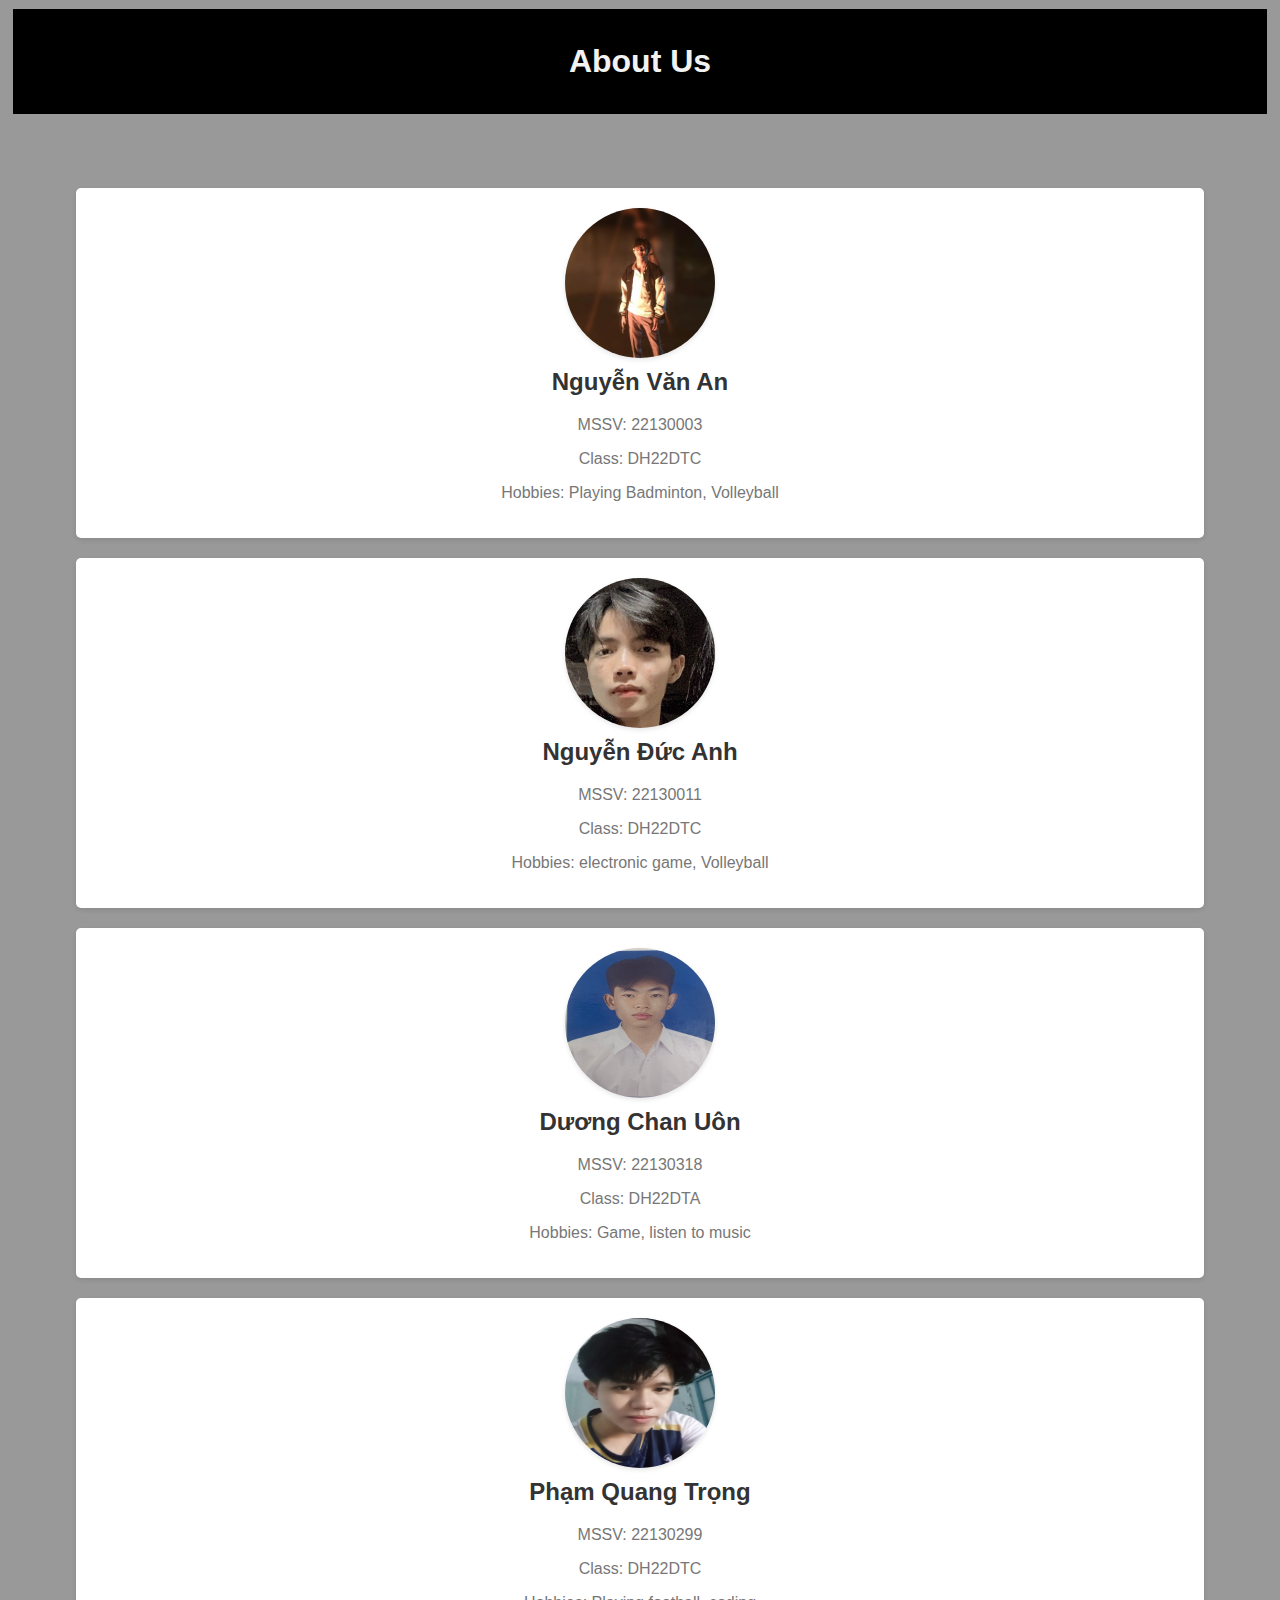
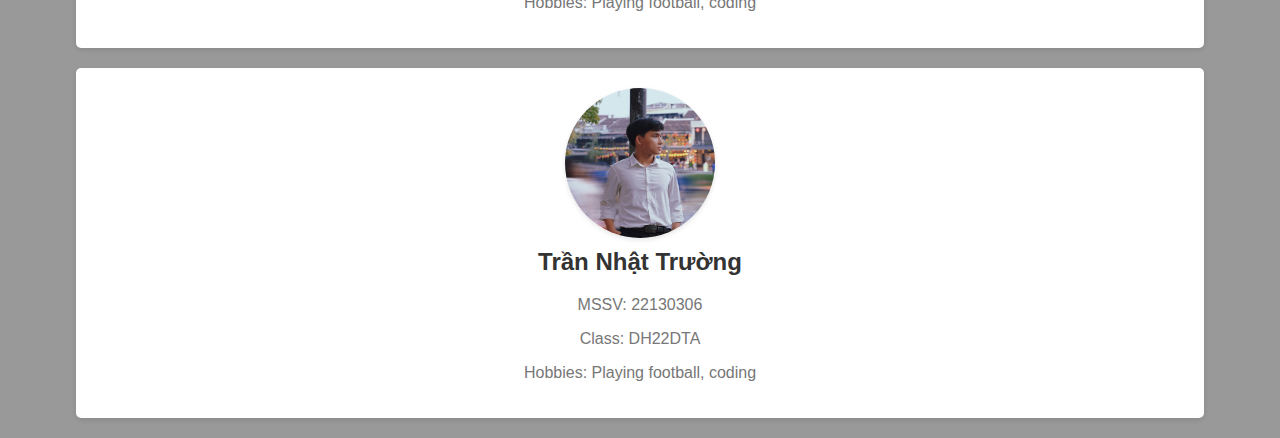
==== indexAbout.html @ 25909698 "coaching" ====
<!DOCTYPE html>
<html>
<head>
    <title>About Us</title>
    <link rel="stylesheet" type="text/css" href="styleAbout.css">
</head>
<body>
    <div class="aboutUs">
        <h1>About Us</h1>
    </div>
    

    <div class="container">
        <div class="member">
            <img src="./img/img_About/avt-me.jpg" alt="Member 1" class="avatar">
            <h2>Nguyễn Văn An</h2>
            <p>MSSV: 22130003</p>
            <p>Class: DH22DTC</p>
            <p>Hobbies: Playing Badminton, Volleyball</p>
        </div>

        <div class="member">
            <img src="./img/img_About/avtDucAnh.png" alt="Member 2" class="avatar">
            <h2>Nguyễn Đức Anh</h2>
            <p>MSSV: 22130011</p>
            <p>Class: DH22DTC</p>
            <p>Hobbies: electronic game, Volleyball</p>
        </div>
    
        <div class="member">
            <img src="./img/img_About/avtUon.jpg" alt="Member 3" class="avatar">
            <h2>Dương Chan Uôn</h2>
            <p>MSSV: 22130318</p>
            <p>Class: DH22DTA</p>
            <p>Hobbies: Game, listen to music</p>
        </div>
    
        <div class="member">
            <img src="./img/img_About/avtQuangTrong.jpg" alt="Member 4" class="avatar">
            <h2>Phạm Quang Trọng</h2>
            <p>MSSV: 22130299</p>
            <p>Class: DH22DTC</p>
            <p>Hobbies: Playing football, coding</p>
        </div>
    
        <div class="member">
            <img src="./img/img_About/avtTranNhatTruong.jpg" alt="Member 5" class="avatar">
            <h2>Trần Nhật Trường</h2>
            <p>MSSV: 22130306</p>
            <p>Class: DH22DTA</p>
            <p>Hobbies: Playing football, coding</p>
        </div>
    </div>

</body>
</html>
---- styleAbout.css ----
body {
    font-family: Arial, sans-serif;
    background-color: #999;
    margin: 1%;
}



.aboutUs{
    background-color: #000000;
    color: #f2f2f2;
    text-align: center;
    padding: 1% 0;
    position: fixed;
    width: 98%;
    margin-bottom: 5%;
    /* border-radius: 10px; */
    top: 1%;
}

.container{
    padding: 0 5%;
    margin-top: 15%;
    
}

.member {
    background-color: #fff;
    border-radius: 5px;
    box-shadow: 0px 2px 5px rgba(0, 0, 0, 0.1);
    padding: 20px;
    margin-bottom: 20px;
}

.avatar {
    width: 150px;
    height: 150px;
    border-radius: 50%;
    margin: 0 auto;
    display: block;
    box-shadow: 0px 2px 5px rgba(0, 0, 0, 0.1);
}

h2 {
    text-align: center;
    color: #333;
    margin-top: 10px;
}

p {
    text-align: center;
    color: #777;
    margin-top: 10px;
}
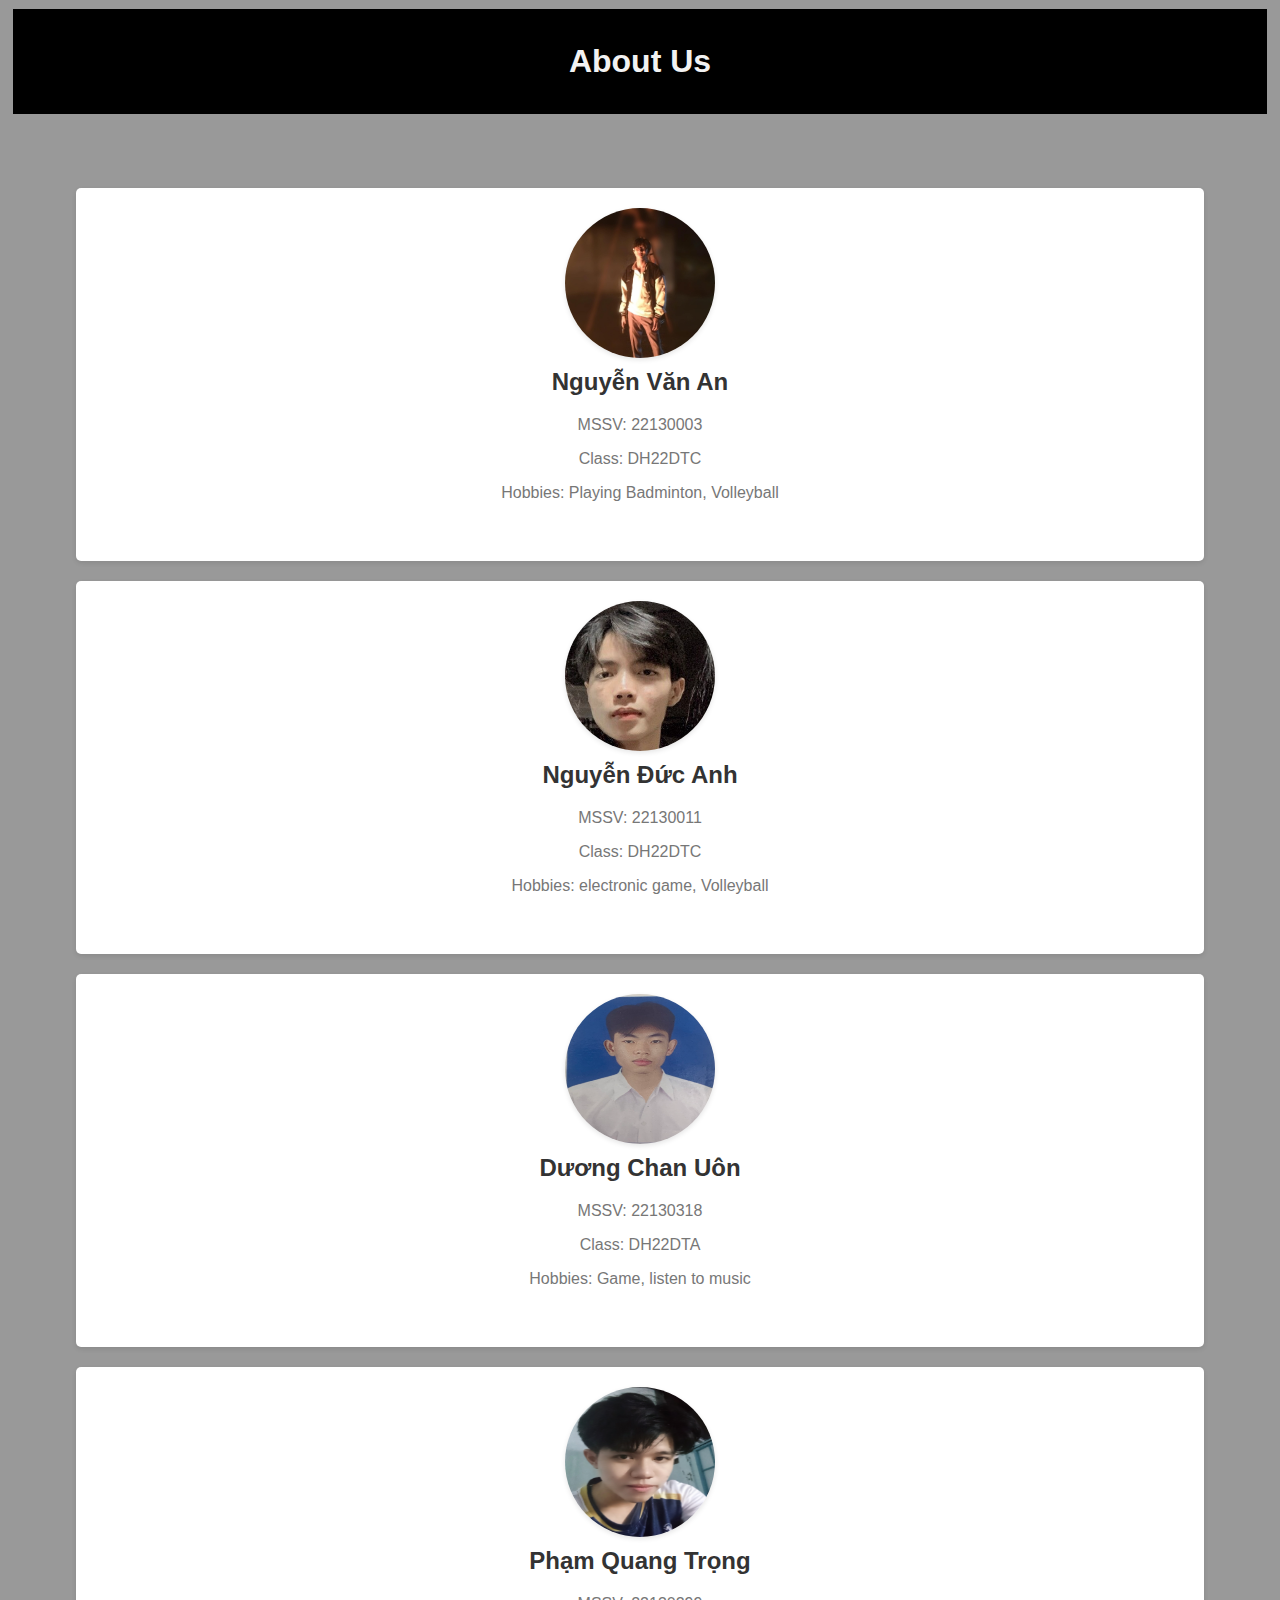
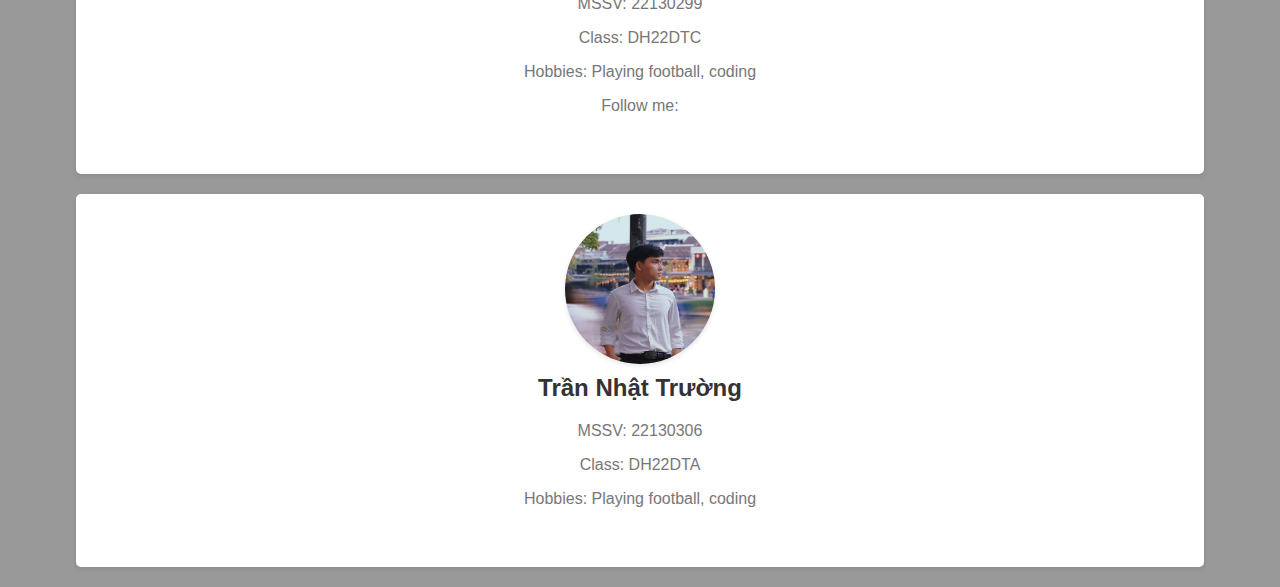
==== commit c9e21efd: "coaching" ====
--- a/indexAbout.html
+++ b/indexAbout.html
@@ -4,6 +4,7 @@
 <head>
     <title>About Us</title>
     <link rel="stylesheet" type="text/css" href="styleAbout.css">
+    <link rel="stylesheet" href="https://cdnjs.cloudflare.com/ajax/libs/font-awesome/6.5.1/css/all.min.css" integrity="sha512-DTOQO9RWCH3ppGqcWaEA1BIZOC6xxalwEsw9c2QQeAIftl+Vegovlnee1c9QX4TctnWMn13TZye+giMm8e2LwA==" crossorigin="anonymous" referrerpolicy="no-referrer">
 </head>
 <body>
     <div class="aboutUs">
@@ -18,6 +19,11 @@
             <p>MSSV: 22130003</p>
             <p>Class: DH22DTC</p>
             <p>Hobbies: Playing Badminton, Volleyball</p>
+            <div class="follow_Leo">
+                <a href="https://www.facebook.com/profile.php?id=100035480057263&mibextid=hu50Ix" class="link_follow_Leo"><i class="fa-brands fa-facebook icon_of_Leo"></i></a>
+                <a href="https://nguyenvanan0408.github.io/myWebsitee/" class="link_follow_Leo"><i class="fa-brands fa-github icon_of_Leo"></i></a>
+                <a href="https://youtube.com/@AnhDuc-vw8ge?feature=shared" class="link_follow_Leo"><i class="fa-brands fa-youtube icon_of_Leo"></i></a>
+            </div>
         </div>
 
         <div class="member">
@@ -26,6 +32,11 @@
             <p>MSSV: 22130011</p>
             <p>Class: DH22DTC</p>
             <p>Hobbies: electronic game, Volleyball</p>
+            <div class="follow_Leo">
+                <a href="https://www.facebook.com/profile.php?id=100041805797409&amp;mibextid=LQQJ4d" class="link_follow_Leo"><i class="fa-brands fa-facebook icon_of_Leo"></i></a>
+                <a href="https://youtube.com/@AnhDuc-vw8ge?feature=shared" class="link_follow_Leo"><i class="fa-brands fa-youtube icon_of_Leo"></i></a>
+                <a href="https://www.tiktok.com/@aduc72911?_t=8jZlA80UpPT&amp;_r=1" class="link_follow_Leo"><i class="fa-brands fa-tiktok icon_of_Leo"></i></a>
+            </div>
         </div>
     
         <div class="member">
@@ -34,6 +45,11 @@
             <p>MSSV: 22130318</p>
             <p>Class: DH22DTA</p>
             <p>Hobbies: Game, listen to music</p>
+            <div class="follow_Leo">
+                <a href="https://www.facebook.com/profile.php?id=100073693479939" class="link_follow_Leo"><i class="fa-brands fa-facebook icon_of_Leo"></i></a>
+                <a href="https://www.youtube.com/channel/UCc6QKWFn_A4jsTzppnmLsUw" class="link_follow_Leo"><i class="fa-brands fa-youtube icon_of_Leo"></i></a>
+                <a href="" class="link_follow_Leo"><i class="fa-brands fa-tiktok icon_of_Leo"></i></a>
+            </div>
         </div>
     
         <div class="member">
@@ -42,6 +58,12 @@
             <p>MSSV: 22130299</p>
             <p>Class: DH22DTC</p>
             <p>Hobbies: Playing football, coding</p>
+            <p>Follow me: </p>
+            <div class="follow_Leo">
+                <a href="https://www.facebook.com/profile.php?id=100083274394826&mibextid=ZbWKwL" class="link_follow_Leo"><i class="fa-brands fa-facebook icon_of_Leo"></i></a>
+                <a href="https://www.youtube.com/channel/UCL3-T52zRuIuST1IWJgtkoA" class="link_follow_Leo"><i class="fa-brands fa-youtube icon_of_Leo"></i></a>
+                <a href="https://www.tiktok.com/@user9209492811010" class="link_follow_Leo"><i class="fa-brands fa-tiktok icon_of_Leo"></i></a>
+            </div>
         </div>
     
         <div class="member">
@@ -50,6 +72,11 @@
             <p>MSSV: 22130306</p>
             <p>Class: DH22DTA</p>
             <p>Hobbies: Playing football, coding</p>
+            <div class="follow_Leo">
+                <a href="https://www.facebook.com/profile.php?id=100009785895720&mibextid=ZbWKwL" class="link_follow_Leo"><i class="fa-brands fa-facebook icon_of_Leo"></i></a>
+                <a href="https://www.youtube.com/channel/UCFDn1kRZyhfwJAnJ7ZaOWhw" class="link_follow_Leo"><i class="fa-brands fa-youtube icon_of_Leo"></i></a>
+                <a href="https://github.com/nhattruong257" class="link_follow_Leo"><i class="fa-brands fa-github icon_of_Leo"></i></a>
+            </div>
         </div>
     </div>
 
--- a/styleAbout.css
+++ b/styleAbout.css
@@ -52,3 +52,22 @@
     color: #777;
     margin-top: 10px;
 }
+
+/* infor_of_Leo */
+.icon_of_Leo{
+    color: #000000;
+    padding: 0 3%;
+    font-size: 20px;
+}
+
+.icon_of_Leo:hover{
+    color: #777;
+}
+
+/* .link_follow_Leo:hover{
+    background-color: #ccc;
+} */
+
+.follow_Leo{
+    padding-left: 41%;
+}
